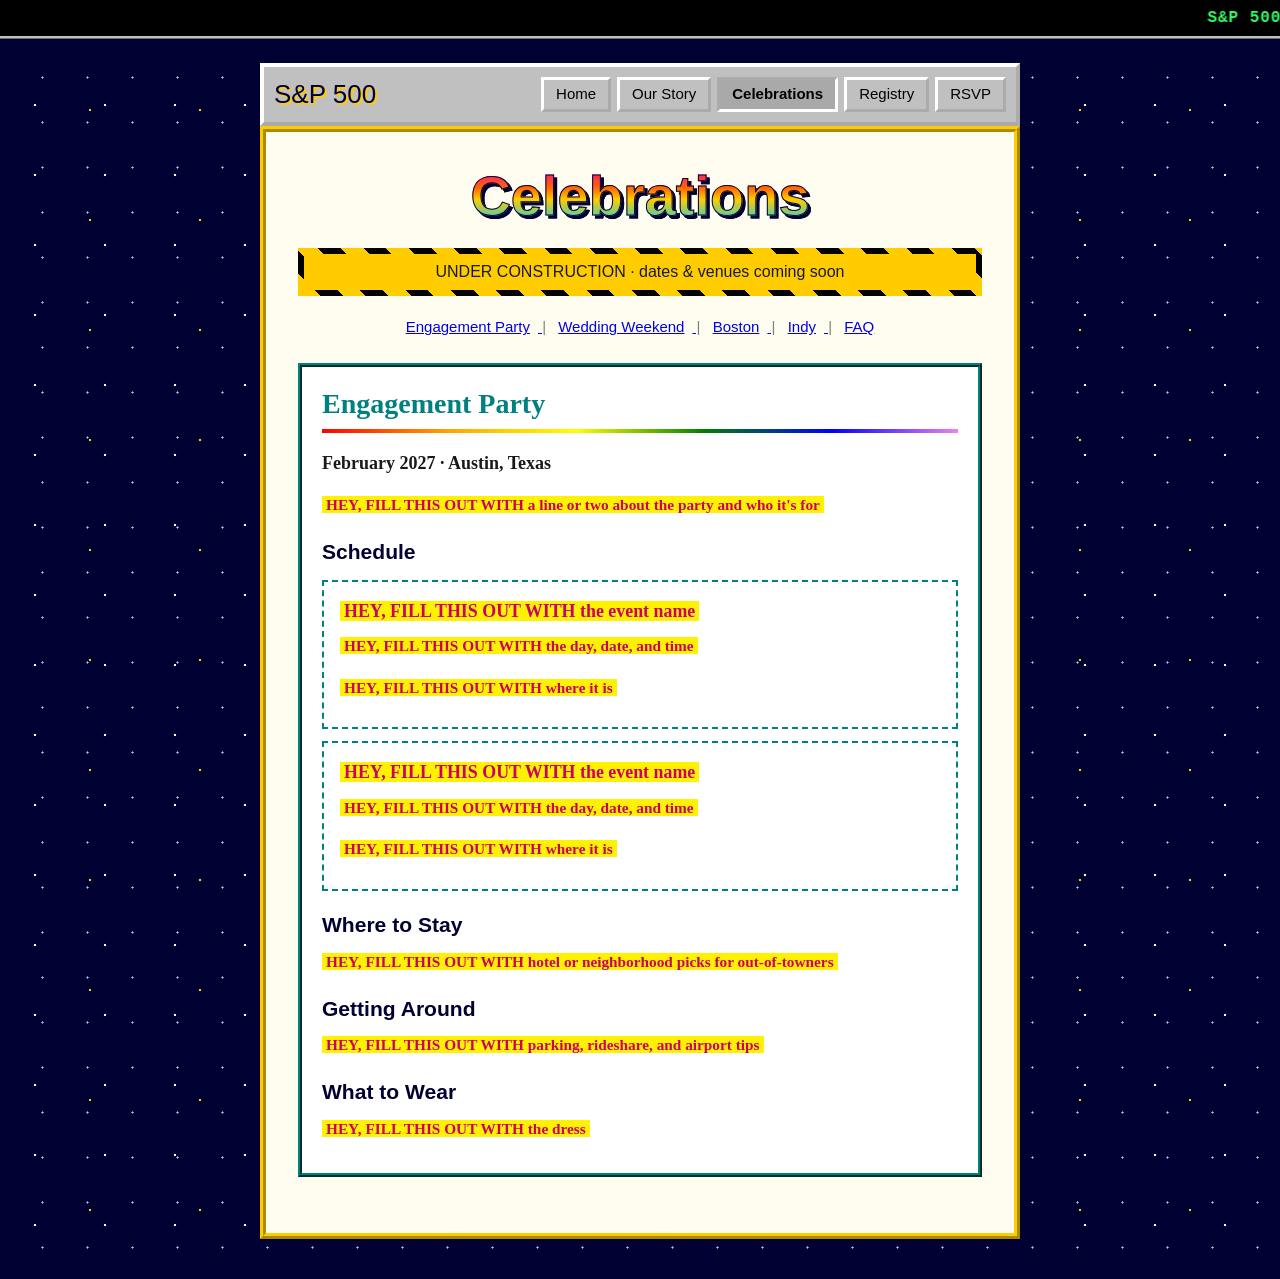
==== celebrations.html @ ad9a3e9d "Rename celebration.html to celebrations.html" ====
<!DOCTYPE html>
<html lang="en">
<head>
  <meta charset="UTF-8">
  <meta name="viewport" content="width=device-width, initial-scale=1.0">
  <title>Celebrations | Sam &amp; Patrick</title>
  <link rel="stylesheet" href="styles.css">
</head>
<body>

  <marquee class="ticker" scrollamount="5">
    S&amp;P 500 <span class="up">&#9650;</span> &middot;
    SAM <span class="up">&#9650;</span> &middot;
    PAT <span class="up">&#9650;</span> &middot;
    LOVE <span class="up">&#9650;&#9650;&#9650;</span> &middot;
    COLD FEET <span class="down">&#9660;</span> &middot;
    Q1 2027: ENGAGEMENT PARTY (AUSTIN) <span class="up">&#9650;</span> &middot;
    Q4 2027: WEDDING <span class="up">&#9650;</span>
  </marquee>

  <header class="site-header">
    <nav class="site-nav">
      <a href="index.html" class="nav-logo">S&amp;P 500</a>
      <ul class="nav-links">
        <li><a href="index.html">Home</a></li>
        <li><a href="ourstory.html">Our Story</a></li>
        <li><a href="celebrations.html" aria-current="page">Celebrations</a></li>
        <li><a href="registry.html">Registry</a></li>
        <li><a href="rsvp.html">RSVP</a></li>
      </ul>
    </nav>
  </header>

  <main>
    <h1>Celebrations</h1>

    <div class="under-construction">
      <p><span class="blink">UNDER CONSTRUCTION</span> &middot; dates &amp; venues coming soon</p>
    </div>

    <nav class="page-nav">
      <a href="#engagement-party">Engagement Party</a>
      <a href="#wedding">Wedding Weekend</a>
      <a href="#boston">Boston</a>
      <a href="#indy">Indy</a>
      <a href="#faq">FAQ</a>
    </nav>

    <!-- ========== ENGAGEMENT PARTY ========== -->
    <section id="engagement-party" class="celebration">
      <h2>Engagement Party</h2>
      <p><strong>February 2027 &middot; Austin, Texas</strong></p>
      <p><span class="todo">HEY, FILL THIS OUT WITH a line or two about the party and who it's for</span></p>

      <h3>Schedule</h3>
      <article class="event">
        <h3><span class="todo">HEY, FILL THIS OUT WITH the event name</span></h3>
        <p><span class="todo">HEY, FILL THIS OUT WITH the day, date, and time</span></p>
        <p><span class="todo">HEY, FILL THIS OUT WITH where it is</span></p>
      </article>
      <article class="event">
        <h3><span class="todo">HEY, FILL THIS OUT WITH the event name</span></h3>
        <p><span class="todo">HEY, FILL THIS OUT WITH the day, date, and time</span></p>
        <p><span class="todo">HEY, FILL THIS OUT WITH where it is</span></p>
      </article>
      <!-- Copy an <article class="event"> block to add more events -->

      <h3>Where to Stay</h3>
      <p><span class="todo">HEY, FILL THIS OUT WITH hotel or neighborhood picks for out-of-towners</span></p>

      <h3>Getting Around</h3>
      <p><span class="todo">HEY, FILL THIS OUT WITH parking, rideshare, and airport tips</span></p>

      <h3>What to Wear</h3>
      <p><span class="todo">HEY, FILL THIS OUT WITH the dress
---- styles.css ----
:root {
  --navy:    #000033;
  --cream:   #fffdf0;
  --ink:     #1a1a1a;
  --gray:    #c0c0c0; 
  --gray-dk: #808080;
  --link:    #0000ee;  
  --visited: #551a8b;
  --hot:     #ff0099;
  --teal:    #008080;
  --gold:    #ffcc00;
  --led:     #33ff66;  
  --red:     #ff3333;
}

/* Background*/
html {
  background-color: var(--navy);
  background-image:
    radial-gradient(#ffffff 1px, transparent 1.6px),
    radial-gradient(var(--gold) 1px, transparent 1.6px),
    radial-gradient(#9ecbff 0.8px, transparent 1.4px);
  background-size: 70px 70px, 110px 110px, 45px 45px;
  background-position: 0 0, 35px 55px, 20px 10px;
}

body {
  margin: 0;
  padding-bottom: 40px;
  font-family: "Times New Roman", Times, serif;
  font-size: 18px;
  line-height: 1.5;
  color: var(--ink);
}

.site-header,
main,
.site-footer {
  max-width: 760px;
  margin-left: auto;
  margin-right: auto;
  box-sizing: border-box;
}

/* Ticker */
.ticker {
  display: block;
  background: #000;
  color: var(--led);
  font-family: "Courier New", Courier, monospace;
  font-weight: bold;
  font-size: 16px;
  letter-spacing: 0.06em;
  text-transform: uppercase;
  padding: 6px 0;
  border-bottom: 3px ridge var(--gray);
}
.ticker .up   { color: var(--led); }
.ticker .down { color: var(--red); }

/* Header/navigation */
.site-header {
  margin-top: 24px;
  background: var(--gray);
  border: 4px outset #ffffff;
  padding: 8px 10px;
}

.site-nav {
  display: flex;
  flex-wrap: wrap;
  align-items: center;
  justify-content: space-between;
  gap: 10px;
}

.nav-logo {
  font-family: "Arial Black", Impact, sans-serif;
  font-size: 26px;
  color: var(--navy);
  text-decoration: none;
  text-shadow: 2px 2px 0 var(--gold);
}
.nav-logo:hover { background: none; color: var(--navy); }

.nav-links {
  list-style: none;
  margin: 0;
  padding: 0;
  display: flex;
  flex-wrap: wrap;
  gap: 6px;
}

.nav-links a {
  display: block;
  padding: 3px 12px;
  background: var(--gray);
  border: 3px outset #ffffff;
  color: #000;
  text-decoration: none;
  font-family: Tahoma, "MS Sans Serif", Arial, sans-serif;
  font-size: 15px;
}
.nav-links a:hover  { background: #d4d4d4; color: #000; }
.nav-links a:active,
.nav-links a[aria-current="page"] {
  border-style: inset;
  background: #a9a9a9;
  font-weight: bold;
}

/* main panel*/
main {
  background: var(--cream);
  border: 6px ridge var(--gold);
  padding: 24px 32px 32px;
}

/* ---------- Type ---------- */
h1 {
  font-family: "Arial Black", Impact, sans-serif;
  font-size: clamp(34px, 7vw, 56px);
  line-height: 1.05;
  text-align: center;
  margin: 0.2em 0 0.4em;
  /* WordArt rainbow */
  background: linear-gradient(180deg, var(--hot) 0%, #ff6600 35%, var(--gold) 55%, #00ccff 100%);
  -webkit-background-clip: text;
          background-clip: text;
  color: transparent;
  -webkit-text-stroke: 1px var(--navy);
  filter: drop-shadow(3px 3px 0 var(--navy));
}

h2 {
  font-family: "Comic Sans MS", "Comic Sans", "Chalkboard SE", cursive;
  color: var(--teal);
  font-size: 28px;
  margin: 1.6em 0 0.6em;
  padding-bottom: 4px;
  border-bottom: 4px solid;
  border-image: linear-gradient(90deg, red, orange, yellow, green, blue, violet) 1;
}

h3 {
  font-family: Arial, Helvetica, sans-serif;
  color: var(--hot);
  margin: 0 0 4px;
}

p { margin: 0.4em 0 0.8em; }

a         { color: var(--link); }
a:visited { color: var(--visited); }
a:hover   { color: var(--hot); background: var(--gold); }

/* ---------- Buttons ---------- */
.button,
button {
  display: inline-block;
  padding: 8px 26px;
  background: var(--gray);
  border: 4px outset #ffffff;
  color: #000 !important;
  text-decoration: none;
  font-family: Arial, Helvetica, sans-serif;
  font-weight: bold;
  font-size: 18px;
  cursor: pointer;
}
.button:hover,
button:hover  { background: #d4d4d4; }
.button:active,
button:active { border-style: inset; }

/* ---------- Home ---------- */
.hero { text-align: center; }
.hero-date {
  font-family: "Comic Sans MS", "Comic Sans", cursive;
  font-size: 22px;
  color: var(--navy);
}

.countdown { text-align: center; margin: 20px 0; }
#countdown {
  display: inline-block;
  margin: 0;
  background: #000;
  color: var(--led);
  font-family: "Courier New", Courier, monospace;
  font-weight: bold;
  font-size: 22px;
  letter-spacing: 0.1em;
  padding: 8px 18px;
  border: 4px inset var(--gray);
}

/* content styling */
.event,
.hotel,
.registry-item,
.timeline-item {
  background: #ffffff;
  border: 2px dashed var(--teal);
  padding: 12px 16px;
  margin: 12px 0;
}

.registry-austin {
  border: 3px double var(--hot);
  background: #fff6fb;
}

.timeline-date {
  display: inline-block;
  margin: 0 0 6px;
  background: var(--navy);
  color: var(--gold);
  font-family: "Courier New", monospace;
  font-weight: bold;
  padding: 0 8px;
}

/* windows 95 style */
.quick-links {
  display: grid;
  grid-template-columns: repeat(auto-fit, minmax(190px, 1fr));
  gap: 16px;
  margin-top: 28px;
}
.quick-links a {
  display: block;
  background: var(--gray);
  border: 3px outset #ffffff;
  padding: 3px;
  color: #000;
  text-decoration: none;
}
.quick-links a:hover { background: var(--gray); color: #000; }
.quick-links a:hover h3 { background: linear-gradient(90deg, var(--hot), var(--gold)); }
.quick-links h3 {
  margin: 0;
  background: linear-gradient(90deg, #000080, #1084d0);
  color: #ffffff;
  font-family: Tahoma, Arial, sans-serif;
  font-size: 15px;
  padding: 3px 6px;
}
.quick-links p {
  margin: 4px 0 0;
  padding: 12px;
  background: #ffffff;
  border: 2px inset #ffffff;
  font-size: 16px;
}

/* details */
.page-nav {
  text-align: center;
  font-family: Arial, sans-serif;
  font-size: 15px;
  margin-bottom: 10px;
}
.page-nav a { margin: 0 4px; }
.page-nav a:not(:last-child)::after {
  content: " |";
  color: var(--gray-dk);
  margin-left: 8px;
}

address { font-style: normal; margin-bottom: 8px; }

details {
  background: #ffffff;
  border: 2px solid var(--gray);
  margin: 8px 0;
  padding: 8px 12px;
}
summary {
  cursor: pointer;
  font-weight: bold;
  font-family: Arial, sans-serif;
  color: var(--navy);
}

/* Under construction banner */
.under-construction {
  background: repeating-linear-gradient(45deg, var(--gold) 0 16px, #000 16px 32px);
  padding: 6px;
  margin: 0 0 20px;
}
.under-construction p {
  margin: 0;
  background: var(--gold);
  text-align: center;
  font-family: "Arial Black", Impact, sans-serif;
  font-size: 16px;
  padding: 6px;
}

/* Our story */
img {
  max-width: 100%;
  height: auto;
  border: 4px ridge var(--gold);
}
.gallery {
  display: grid;
  grid-template-columns: repeat(auto-fit, minmax(180px, 1fr));
  gap: 12px;
}
.gallery h2 { grid-column: 1 / -1; }

/* ---------- RSVP form ---------- */
.rsvp-form label {
  display: block;
  margin-top: 14px;
  font-family: Arial, sans-serif;
  font-weight: bold;
  font-size: 16px;
}
.rsvp-form input[type="text"],
.rsvp-form input[type="email"],
.rsvp-form input[type="number"],
.rsvp-form select,
.rsvp-form textarea {
  display: block;
  width: 100%;
  box-sizing: border-box;
  margin-top: 4px;
  padding: 6px;
  font: inherit;
  font-size: 16px;
  background: #ffffff;
  border: 3px inset #ffffff;
  outline-color: var(--hot);
}
.rsvp-form fieldset {
  margin-top: 18px;
  border: 3px groove var(--gray);
  padding: 8px 14px 12px;
}
.rsvp-form legend {
  font-family: "Comic Sans MS", "Comic Sans", cursive;
  color: var(--teal);
  font-weight: bold;
  padding: 0 6px;
}
.rsvp-form fieldset label {
  font-weight: normal;
  margin-top: 6px;
}
.rsvp-form button { margin-top: 22px; }

/* ---------- Footer ---------- */
.site-footer {
  margin-top: 18px;
  text-align: center;
  color: #ffffff;
  font-family: Arial, sans-serif;
  font-size: 14px;
}
.site-footer a         { color: var(--gold); }
.site-footer a:visited { color: var(--gold); }
.fine-print  { font-size: 12px; color: #ccccff; font-style: italic; }
.best-viewed { font-family: "Courier New", monospace; font-size: 12px; color: var(--led); }


@keyframes blink { 50% { opacity: 0; } }
.blink { animation: blink 1s steps(1) infinite; }
@media (prefers-reduced-motion: reduce) {
  .blink { animation: none; }
}
@media (max-width: 600px) {
  body { font-size: 17px; }
  .site-header { margin-top: 0; border-left: 0; border-right: 0; }
  main { padding: 18px 16px 24px; border-left-width: 0; border-right-width: 0; }
  .site-nav { justify-content: center; }
  .nav-links { justify-content: center; }
}

.registry-item h2 { margin-top: 0; font-size: 24px; }

.site-footer {
  background: rgba(0, 0, 51, 0.85);
  border: 2px solid #1a1a66;
  padding: 10px 16px;
}
/*Cebelbrations */
.celebration {
  background: #ffffff;
  border: 4px ridge var(--teal);
  padding: 4px 20px 16px;
  margin: 24px 0;
}
.celebration > h2 { margin-top: 12px; }
.celebration > h3 { margin-top: 18px; color: var(--navy); }

/* HEY-fill-this-out notes. Delete this block once everything's filled in. */
.todo {
  background: #fff200;
  color: #cc0066;
  font-family: "Comic Sans MS", "Comic Sans", cursive;
  font-weight: bold;
  font-size: 0.85em;
  padding: 0 4px;
}
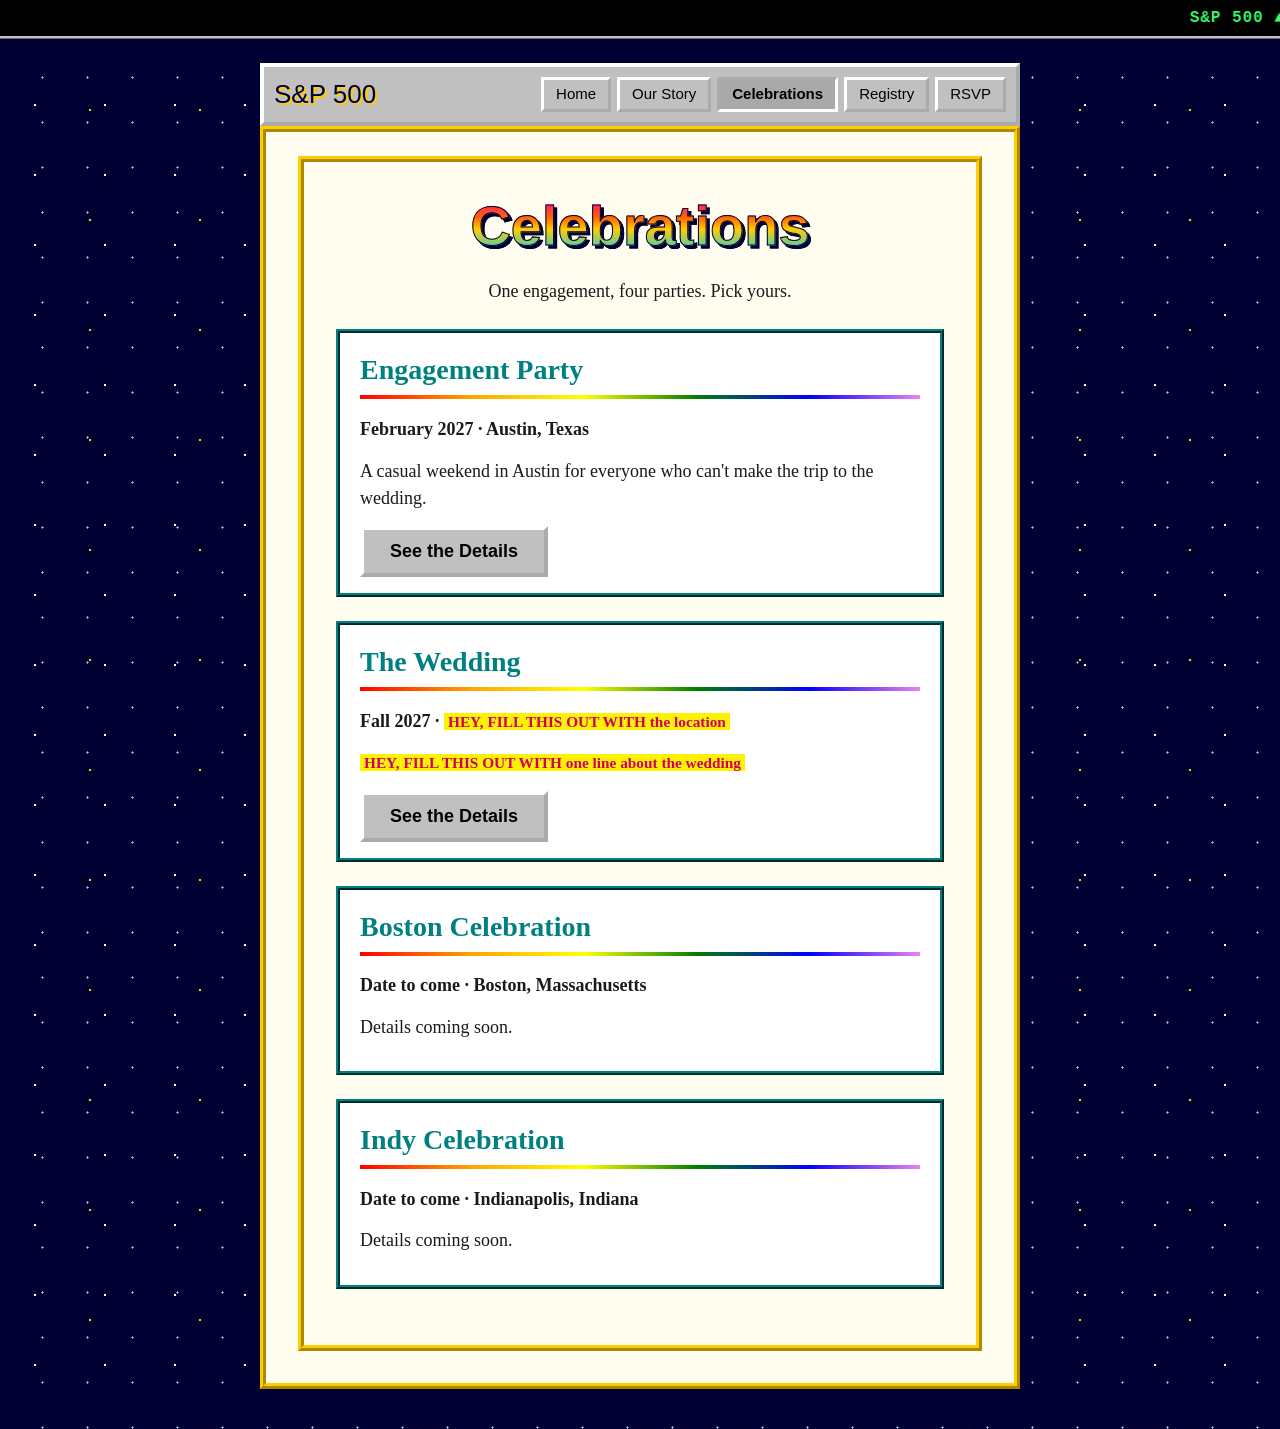
==== commit 6c369e63: "Update celebrations.html" ====
--- a/celebrations.html
+++ b/celebrations.html
@@ -32,44 +32,34 @@
   </header>
 
   <main>
+      <main>
     <h1>Celebrations</h1>
+    <p style="text-align:center">One engagement, four parties. Pick yours.</p>
 
-    <div class="under-construction">
-      <p><span class="blink">UNDER CONSTRUCTION</span> &middot; dates &amp; venues coming soon</p>
-    </div>
-
-    <nav class="page-nav">
-      <a href="#engagement-party">Engagement Party</a>
-      <a href="#wedding">Wedding Weekend</a>
-      <a href="#boston">Boston</a>
-      <a href="#indy">Indy</a>
-      <a href="#faq">FAQ</a>
-    </nav>
-
-    <!-- ========== ENGAGEMENT PARTY ========== -->
-    <section id="engagement-party" class="celebration">
+    <section class="celebration">
       <h2>Engagement Party</h2>
       <p><strong>February 2027 &middot; Austin, Texas</strong></p>
-      <p><span class="todo">HEY, FILL THIS OUT WITH a line or two about the party and who it's for</span></p>
+      <p>A casual weekend in Austin for everyone who can't make the trip to the wedding.</p>
+      <a href="engagement.html" class="button">See the Details</a>
+    </section>
 
-      <h3>Schedule</h3>
-      <article class="event">
-        <h3><span class="todo">HEY, FILL THIS OUT WITH the event name</span></h3>
-        <p><span class="todo">HEY, FILL THIS OUT WITH the day, date, and time</span></p>
-        <p><span class="todo">HEY, FILL THIS OUT WITH where it is</span></p>
-      </article>
-      <article class="event">
-        <h3><span class="todo">HEY, FILL THIS OUT WITH the event name</span></h3>
-        <p><span class="todo">HEY, FILL THIS OUT WITH the day, date, and time</span></p>
-        <p><span class="todo">HEY, FILL THIS OUT WITH where it is</span></p>
-      </article>
-      <!-- Copy an <article class="event"> block to add more events -->
+    <section class="celebration">
+      <h2>The Wedding</h2>
+      <p><strong>Fall 2027 &middot; <span class="todo">HEY, FILL THIS OUT WITH the location</span></strong></p>
+      <p><span class="todo">HEY, FILL THIS OUT WITH one line about the wedding</span></p>
+      <a href="wedding.html" class="button">See the Details</a>
+    </section>
 
-      <h3>Where to Stay</h3>
-      <p><span class="todo">HEY, FILL THIS OUT WITH hotel or neighborhood picks for out-of-towners</span></p>
+    <section class="celebration">
+      <h2>Boston Celebration</h2>
+      <p><strong>Date to come &middot; Boston, Massachusetts</strong></p>
+      <p>Details coming soon.</p>
+    </section>
 
-      <h3>Getting Around</h3>
-      <p><span class="todo">HEY, FILL THIS OUT WITH parking, rideshare, and airport tips</span></p>
+    <section class="celebration">
+      <h2>Indy Celebration</h2>
+      <p><strong>Date to come &middot; Indianapolis, Indiana</strong></p>
+      <p>Details coming soon.</p>
+    </section>
 
-      <h3>What to Wear</h3>
-      <p><span class="todo">HEY, FILL THIS OUT WITH the dress
+  </main>
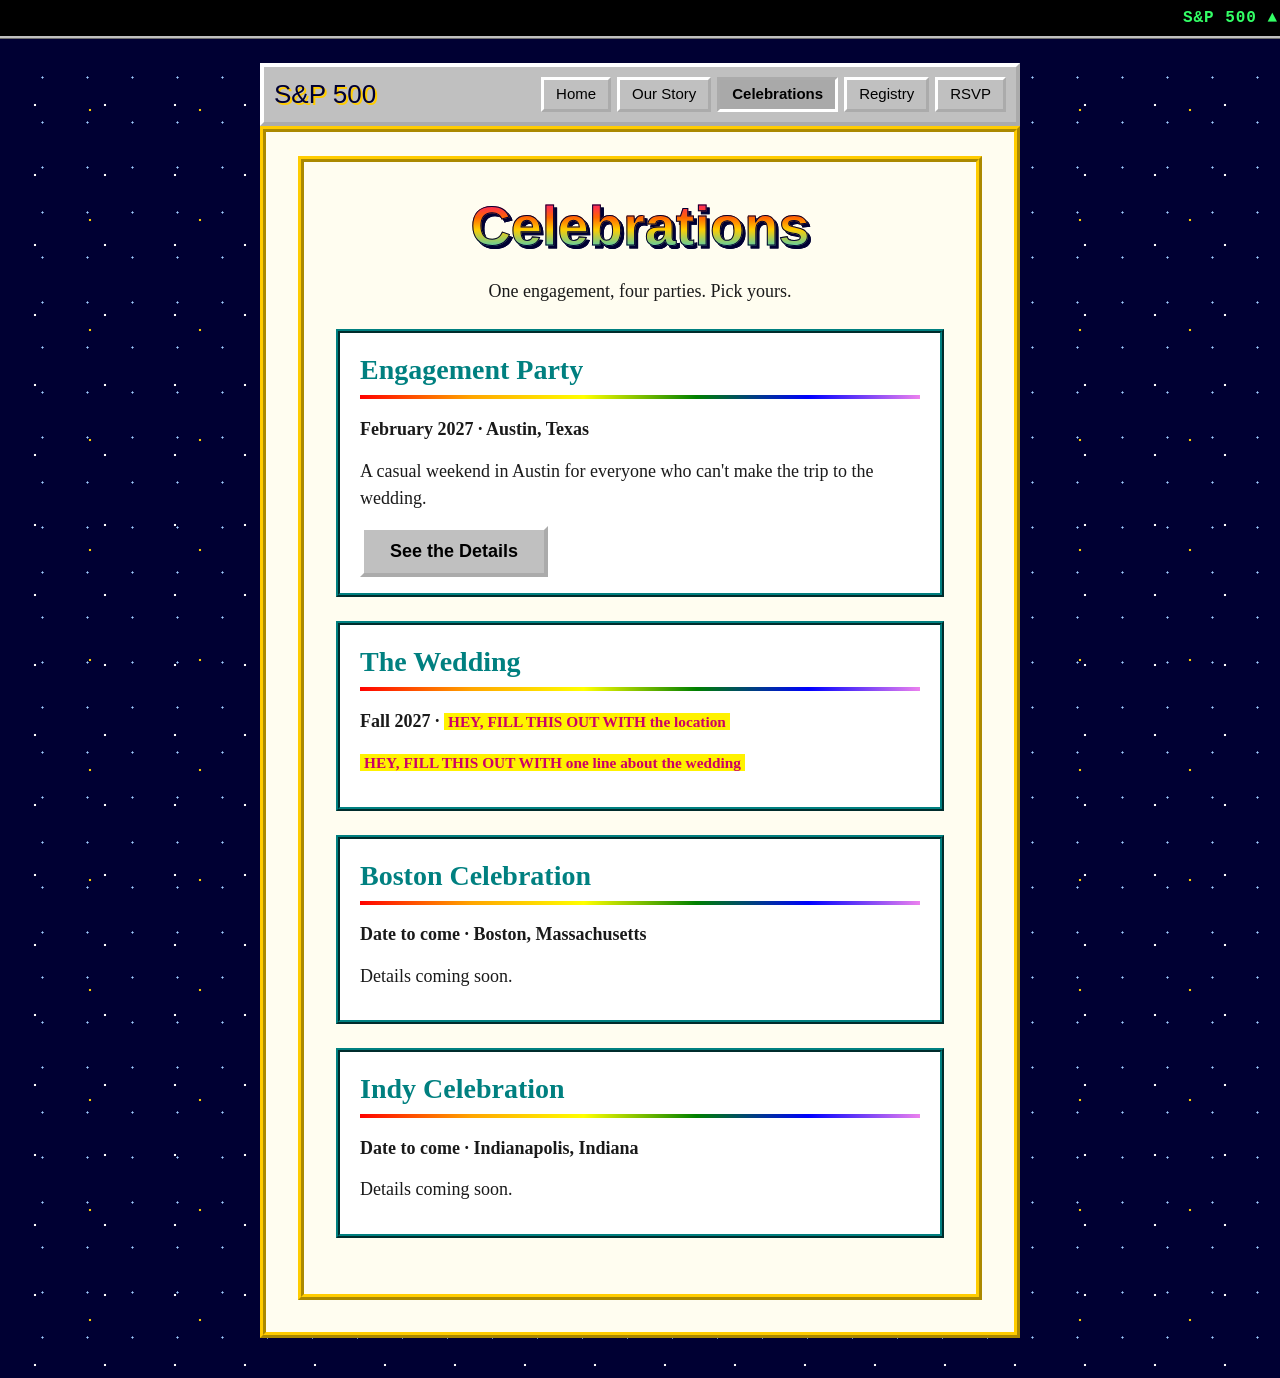
==== commit 316637a8: "Update celebrations.html" ====
--- a/celebrations.html
+++ b/celebrations.html
@@ -47,7 +47,6 @@
       <h2>The Wedding</h2>
       <p><strong>Fall 2027 &middot; <span class="todo">HEY, FILL THIS OUT WITH the location</span></strong></p>
       <p><span class="todo">HEY, FILL THIS OUT WITH one line about the wedding</span></p>
-      <a href="wedding.html" class="button">See the Details</a>
     </section>
 
     <section class="celebration">
--- a/styles.css
+++ b/styles.css
@@ -12,6 +12,13 @@
   --gold:    #ffcc00;
   --led:     #33ff66;  
   --red:     #ff3333;
+}
+
+.hero-photo {
+  display: block;
+  width: 100%;
+  max-width: 520px;
+  margin: 0 auto 16px;
 }
 
 /* Background*/
@@ -156,6 +163,28 @@
 a:visited { color: var(--visited); }
 a:hover   { color: var(--hot); background: var(--gold); }
 
+/* ---------- Clickable event boxes ---------- */
+a.event-link {
+  display: block;
+  color: inherit;
+  text-decoration: none;
+}
+a.event-link:visited { color: inherit; }
+a.event-link:hover {
+  background: #fff6fb;
+  color: inherit;
+  border-style: solid;
+  border-color: var(--hot);
+}
+.event-more {
+  margin: 4px 0 0;
+  font-family: Arial, sans-serif;
+  font-size: 15px;
+  font-weight: bold;
+  color: var(--link);
+}
+a.event-link:hover .event-more { color: var(--hot); }
+
 /* ---------- Buttons ---------- */
 .button,
 button {
@@ -407,3 +436,33 @@
   font-size: 0.85em;
   padding: 0 4px;
 }
+
+/* ---------- RSVP lookup ---------- */
+.rsvp-status { margin-top: 12px; font-family: Arial, sans-serif; font-weight: bold; color: var(--red); }
+.rsvp-pick { display: block; margin-top: 8px; width: 100%; text-align: left; }
+.rsvp-who { font-family: Arial, sans-serif; }
+.rsvp-meta, .rsvp-hint { margin: 2px 0; font-size: 14px; }
+.rsvp-deadline { margin: 2px 0; font-size: 14px; font-weight: bold; color: var(--hot); }
+.rsvp-form .rsvp-addkid, .rsvp-form .rsvp-removekid { margin-top: 8px; font-size: 13px; }
+.rsvp-person { border-top: 1px dashed var(--gray); padding-top: 6px; margin-top: 8px; }
+.rsvp-person:first-child { border-top: 0; margin-top: 0; }
+
+/* ---------- RSVP error ---------- */
+.rsvp-oops {
+  max-width: 340px;
+  padding: 0;
+  border: 3px outset #ffffff;
+  background: #c0c0c0;
+  font-family: Arial, sans-serif;
+}
+.rsvp-oops::backdrop { background: rgba(0, 0, 0, 0.4); }
+.rsvp-oops-bar {
+  display: flex;
+  justify-content: space-between;
+  padding: 4px 8px;
+  background: var(--navy);
+  color: #ffffff;
+  font-weight: bold;
+}
+.rsvp-oops p { margin: 14px 16px; }
+.rsvp-oops button { display: block; margin: 0 auto 14px; min-width: 80px; }
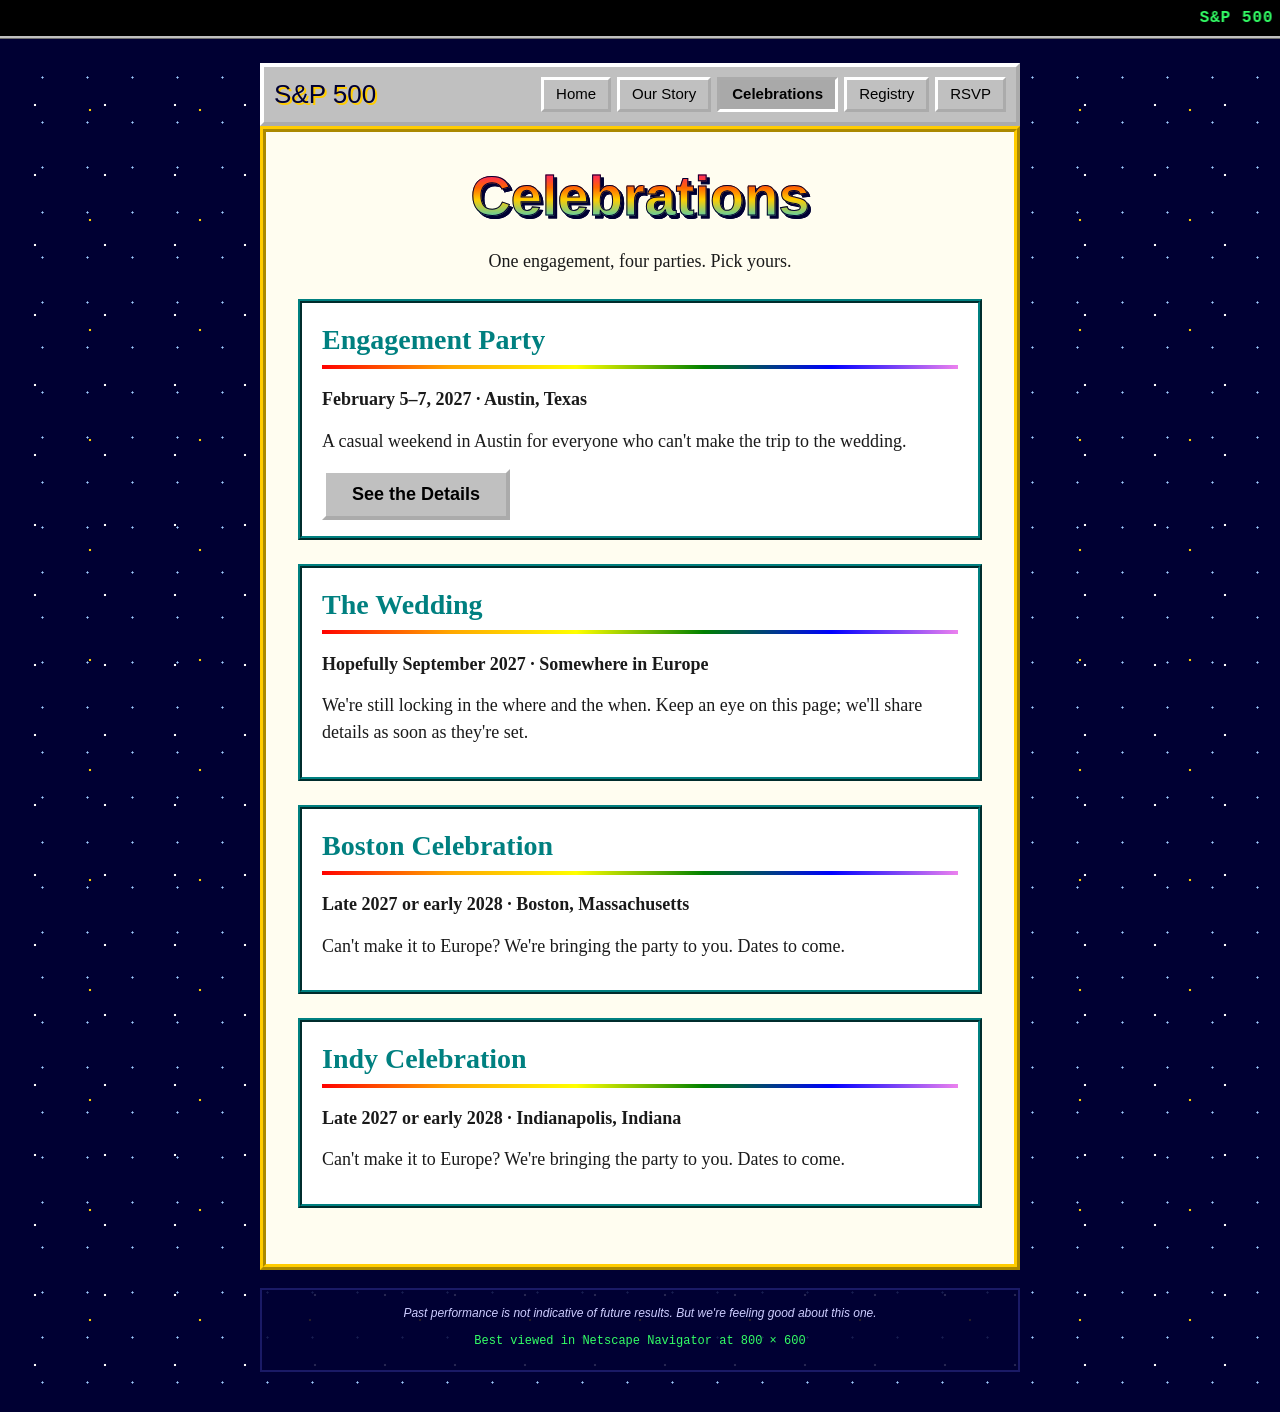
==== commit 0cb21fcd: "Update celebrations.html" ====
--- a/celebrations.html
+++ b/celebrations.html
@@ -32,33 +32,41 @@
   </header>
 
   <main>
-      <main>
     <h1>Celebrations</h1>
     <p style="text-align:center">One engagement, four parties. Pick yours.</p>
 
     <section class="celebration">
       <h2>Engagement Party</h2>
-      <p><strong>February 2027 &middot; Austin, Texas</strong></p>
+      <p><strong>February 5&ndash;7, 2027 &middot; Austin, Texas</strong></p>
       <p>A casual weekend in Austin for everyone who can't make the trip to the wedding.</p>
       <a href="engagement.html" class="button">See the Details</a>
     </section>
 
     <section class="celebration">
       <h2>The Wedding</h2>
-      <p><strong>Fall 2027 &middot; <span class="todo">HEY, FILL THIS OUT WITH the location</span></strong></p>
-      <p><span class="todo">HEY, FILL THIS OUT WITH one line about the wedding</span></p>
+      <p><strong>Hopefully September 2027 &middot; Somewhere in Europe</strong></p>
+      <p>We're still locking in the where and the when. Keep an eye on this page; we'll share details as soon as they're set.</p>
     </section>
 
     <section class="celebration">
       <h2>Boston Celebration</h2>
-      <p><strong>Date to come &middot; Boston, Massachusetts</strong></p>
-      <p>Details coming soon.</p>
+      <p><strong>Late 2027 or early 2028 &middot; Boston, Massachusetts</strong></p>
+      <p>Can't make it to Europe? We're bringing the party to you. Dates to come.</p>
     </section>
 
     <section class="celebration">
       <h2>Indy Celebration</h2>
-      <p><strong>Date to come &middot; Indianapolis, Indiana</strong></p>
-      <p>Details coming soon.</p>
+      <p><strong>Late 2027 or early 2028 &middot; Indianapolis, Indiana</strong></p>
+      <p>Can't make it to Europe? We're bringing the party to you. Dates to come.</p>
     </section>
 
   </main>
+
+  <footer class="site-footer">
+    <p class="fine-print">Past performance is not indicative of future results. But we're feeling good about this one.</p>
+    <p class="best-viewed">Best viewed in Netscape Navigator at 800 &times; 600</p>
+  </footer>
+
+  <script src="script.js"></script>
+</body>
+</html>
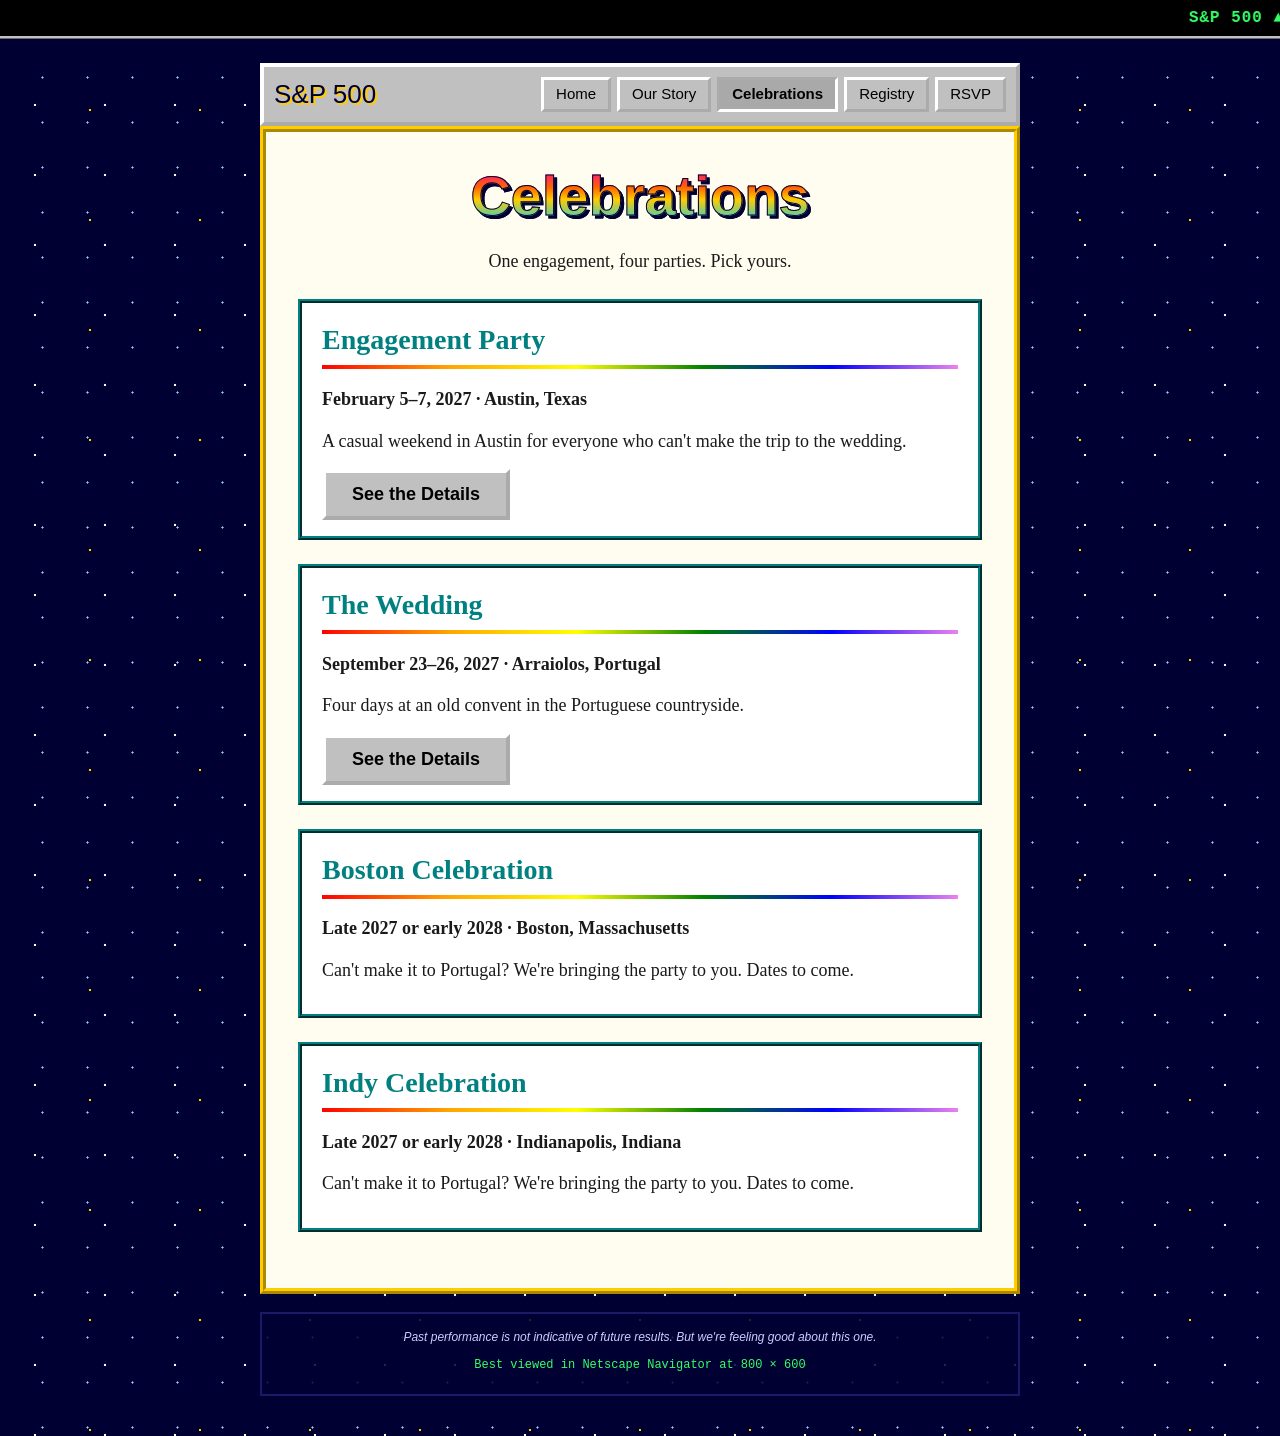
==== commit a14e28dd: "Update celebrations.html" ====
--- a/celebrations.html
+++ b/celebrations.html
@@ -15,7 +15,7 @@
     LOVE <span class="up">&#9650;&#9650;&#9650;</span> &middot;
     COLD FEET <span class="down">&#9660;</span> &middot;
     Q1 2027: ENGAGEMENT PARTY (AUSTIN) <span class="up">&#9650;</span> &middot;
-    Q4 2027: WEDDING <span class="up">&#9650;</span>
+    Q3 2027: PORTUGAL <span class="up">&#9650;&#9650;</span>
   </marquee>
 
   <header class="site-header">
@@ -44,20 +44,21 @@
 
     <section class="celebration">
       <h2>The Wedding</h2>
-      <p><strong>Hopefully September 2027 &middot; Somewhere in Europe</strong></p>
-      <p>We're still locking in the where and the when. Keep an eye on this page; we'll share details as soon as they're set.</p>
+      <p><strong>September 23&ndash;26, 2027 &middot; Arraiolos, Portugal</strong></p>
+      <p>Four days at an old convent in the Portuguese countryside.</p>
+      <a href="wedding.html" class="button">See the Details</a>
     </section>
 
     <section class="celebration">
       <h2>Boston Celebration</h2>
       <p><strong>Late 2027 or early 2028 &middot; Boston, Massachusetts</strong></p>
-      <p>Can't make it to Europe? We're bringing the party to you. Dates to come.</p>
+      <p>Can't make it to Portugal? We're bringing the party to you. Dates to come.</p>
     </section>
 
     <section class="celebration">
       <h2>Indy Celebration</h2>
       <p><strong>Late 2027 or early 2028 &middot; Indianapolis, Indiana</strong></p>
-      <p>Can't make it to Europe? We're bringing the party to you. Dates to come.</p>
+      <p>Can't make it to Portugal? We're bringing the party to you. Dates to come.</p>
     </section>
 
   </main>
